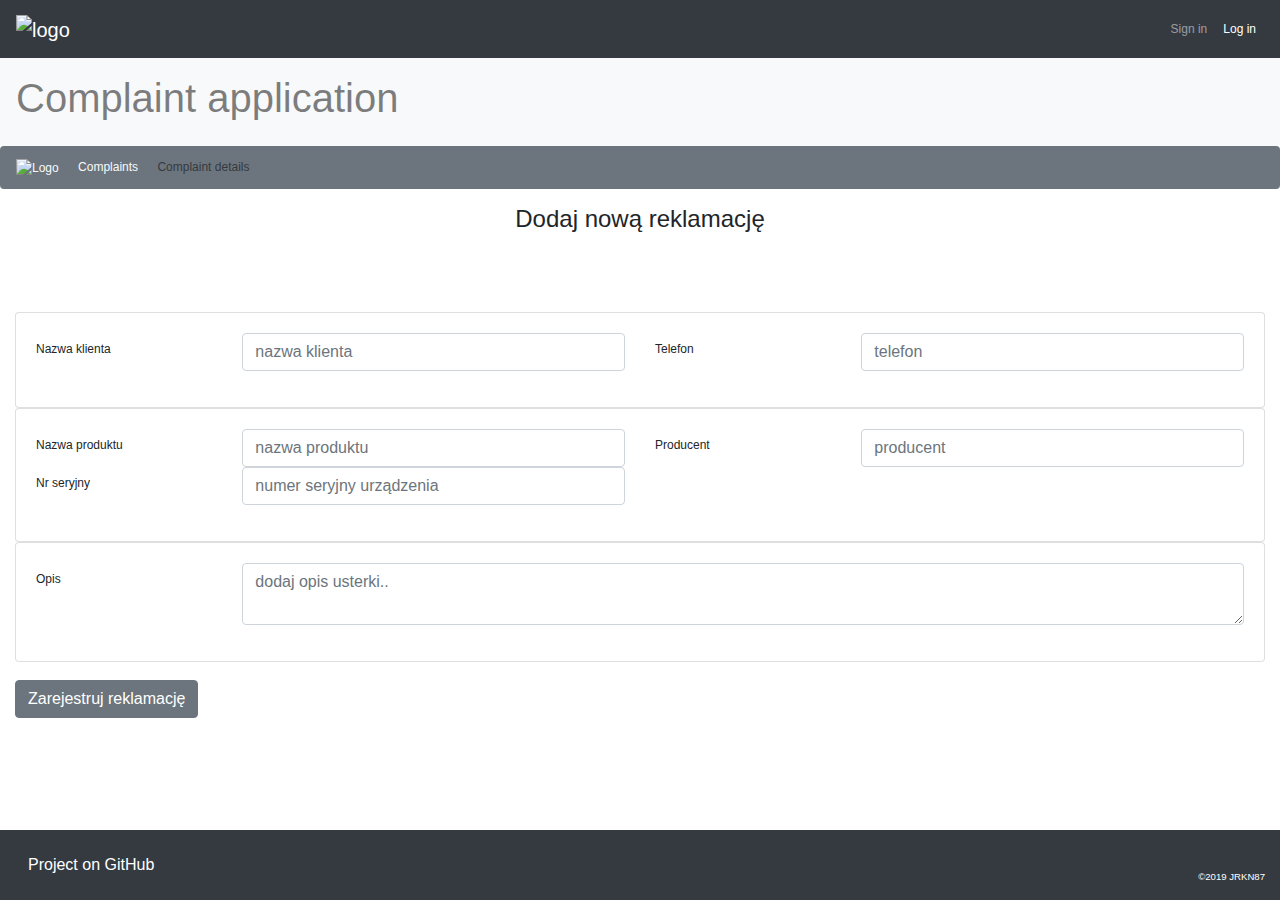
==== main/resources/templates/add-complaint.html @ c2c57b22 "Add github link on the site." ====
<!DOCTYPE html>
<html lang="en" xmlns:th="http://www.thymeleaf.org">
<head>
  <title>Add new complaint | Portfolio_App</title>
  <meta charset="utf-8">
  <meta name="viewport" content="width=device-width, initial-scale=1">
  <!-- Latest compiled and minified CSS -->
  <link rel="stylesheet" href="https://maxcdn.bootstrapcdn.com/bootstrap/4.3.1/css/bootstrap.min.css">
  <link rel="stylesheet" href="style.css">
</head>
<body style="height: 100vh; font-size: 12px; padding: 0px;">
	<div class="row h-100">
		<div class="col-md-12">
			<nav class="navbar navbar-expand-md bg-dark navbar-dark">
				<a class="navbar-brand" href="/jrk" th:href="@{/jrk}">
					<img src="img/logo-680-sh.png" width="150px" height="100%" alt="logo">
				</a>
				<ul class="navbar-nav  mr-auto"></ul>
				<ul class="navbar-nav">
					<li class="nav-item">
						<a class="nav-link" href="#">Sign in</a>
					</li>
					<li class="nav-item active">
						<a class="nav-link" href="#">Log in</a>
					</li>
				</ul>
			</nav>
			<nav class="navbar bg-light navbar-light">
				<span class="navbar-text">
					<h1>Complaint application</h1>
				</span>
			</nav>
			<nav aria-label="breadcrumb" style="border-radius: 0px">
				<ol class="breadcrumb bg-secondary">
					<li class="breadcrumb-item"><a href="/jrk" th:href="@{/jrk}" class="text-light">
						<img src="img/home-icon.png" alt="Logo" style="width:20px; height: auto"></a></li>
					<li class="breadcrumb-item"><a href="/complaints" th:href="@{/complaints}" class="text-light">Complaints</a></li>
					<li class="breadcrumb-item text-dark active" aria-current="page">Complaint details</li>
				</ol>
			</nav>
			<div class="d-flex justify-content-center" style="margin: 15px 0;">
				<h4>Dodaj nową reklamację</h4>
			</div>
		</div>
		<div class="col-md-12">
			<div class="container-fluid">
				<div class="row">
					<div class="col">
						<div class="row">
							<div class="col-md-12">
				<!--CONTENT START-->
				
				<form action="/add-complaint" th:action="@{/add-complaint}" method="post" th:object="${complaint}" class="justify-content-md-center">
				<!--CLIENT-INFO-->		
					<div class="card">
						<div class="card-body">
							<div class="form-group row">
								<label for="nazwa" class="col-sm-2 col-form-label">Nazwa klienta</label>
								<div class="col-sm-4">
									<input th:field="*{client.clientName}"  type="text" class="form-control" id="nazwa" placeholder="nazwa klienta">
								</div>
								<label for="tel" class="col-sm-2 col-form-label">Telefon</label>
								<div class="col-sm-4">
									<input th:field="*{client.phoneNumber}"  type="tel" class="form-control" id="tel" placeholder="telefon">
								</div>
							</div>
						</div>
					</div>
				<!--PRODUCT-INFO-->			
					<div class="card">
						<div class="card-body">
							<div class="form-group row">
								<label for="nazwa_produktu" class="col-sm-2 col-form-label">Nazwa produktu</label>
								<div class="col-sm-4">
									<input th:field="*{product.productName}"  type="text" class="form-control" id="nazwa_produktu" placeholder="nazwa produktu">
								</div>
								<label for="producent" class="col-sm-2 col-form-label">Producent</label>
								<div class="col-sm-4">
									<input th:field="*{product.producer}"  type="text" class="form-control" id="producent" placeholder="producent">
								</div>
								<label for="nr_seryjny" class="col-sm-2 col-form-label">Nr seryjny</label>
								<div class="col-sm-4">
									<input th:field="*{product.serialNumber}" type="numer" class="form-control" id="nr_seryjny" placeholder="numer seryjny urządzenia">
								</div>
							</div>
						</div>
					</div>
				<!--DESCRIPTION-->			
					<div class="card">
						<div class="card-body">
							<div class="form-group row">
								<label for="nr_seryjny" class="col-sm-2 col-form-label">Opis</label>
								<div class="col-sm-10">
									<textarea th:field="*{description}" class="form-control" aria-label="Dodaj opis:" placeholder="dodaj opis usterki.."></textarea>
								</div>
							</div>
						</div>
					</div>

					<br><input class="btn btn-secondary" type="submit" value="Zarejestruj reklamację">

				</form>
				
				<!--CONTENT END-->
							</div>
						</div>
					</div>
				</div>
			</div>
		</div>
		<div class="col-md-12 align-self-end">
			<footer class="bg-dark text-white">
			<div class="container-fluid py-3">
					<div class="row">
							<div class="col-md-6">
								<a href="https://github.com/jrkn87/spring-app-deployed.git'" class="btn btn-link text-white">Project on GitHub</a>
							</div>
							<div class="col-md-3"></div>
							<div class="col-md-3 text-right small align-self-end">©2019 JRKN87</div>
					</div>
			</div>
	</footer>
		</div>
	</div>
</body>
</html>
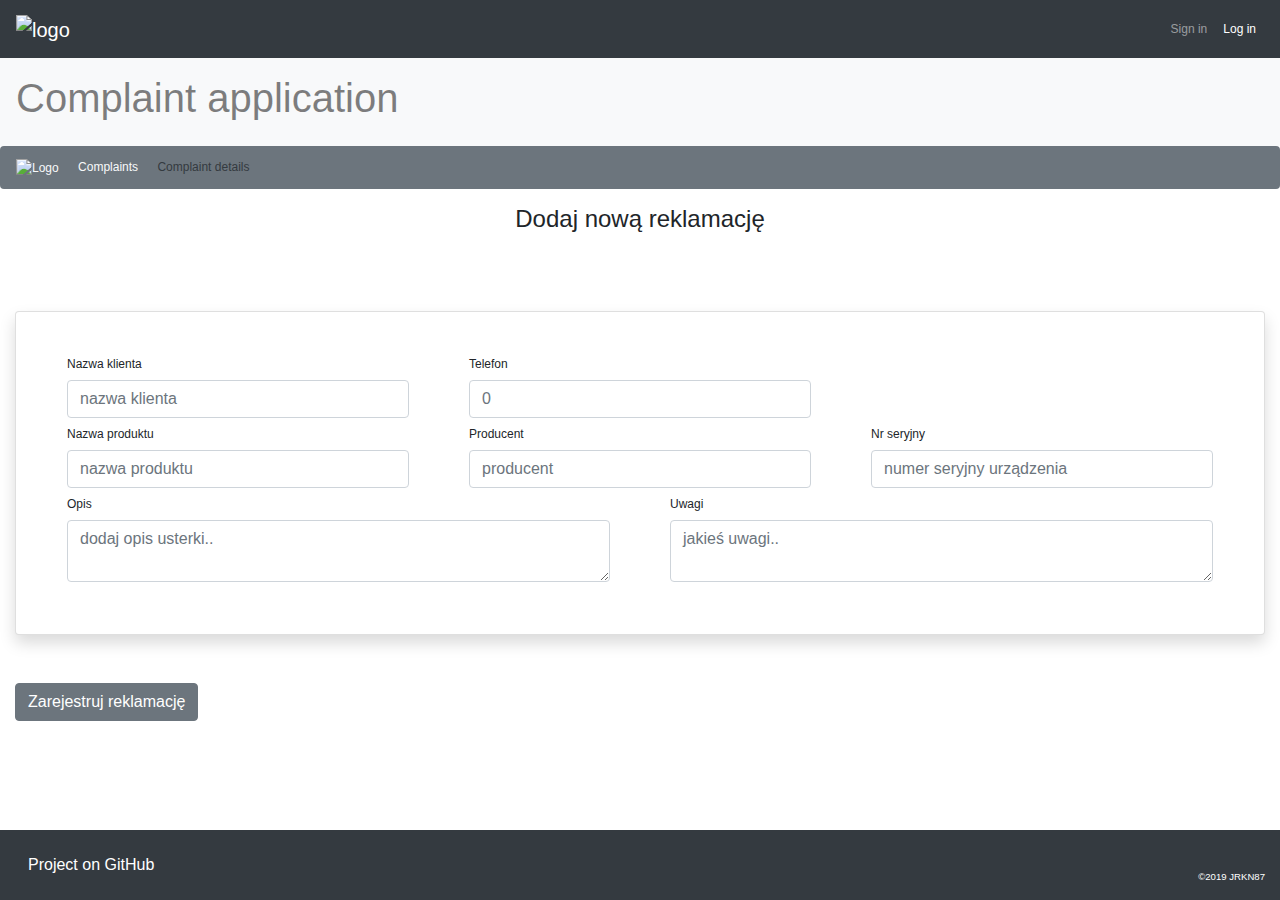
==== commit b5449ffa: "Deploy to server new version. Templates improve." ====
--- a/main/resources/templates/add-complaint.html
+++ b/main/resources/templates/add-complaint.html
@@ -13,7 +13,7 @@
 		<div class="col-md-12">
 			<nav class="navbar navbar-expand-md bg-dark navbar-dark">
 				<a class="navbar-brand" href="/jrk" th:href="@{/jrk}">
-					<img src="img/logo-680-sh.png" width="150px" height="100%" alt="logo">
+					<img src="img/logo-white.png" width="150px" height="100%" alt="logo">
 				</a>
 				<ul class="navbar-nav  mr-auto"></ul>
 				<ul class="navbar-nav">
@@ -51,53 +51,63 @@
 				<!--CONTENT START-->
 				
 				<form action="/add-complaint" th:action="@{/add-complaint}" method="post" th:object="${complaint}" class="justify-content-md-center">
-				<!--CLIENT-INFO-->		
-					<div class="card">
-						<div class="card-body">
-							<div class="form-group row">
-								<label for="nazwa" class="col-sm-2 col-form-label">Nazwa klienta</label>
-								<div class="col-sm-4">
-									<input th:field="*{client.clientName}"  type="text" class="form-control" id="nazwa" placeholder="nazwa klienta">
-								</div>
-								<label for="tel" class="col-sm-2 col-form-label">Telefon</label>
-								<div class="col-sm-4">
-									<input th:field="*{client.phoneNumber}"  type="tel" class="form-control" id="tel" placeholder="telefon">
+					<!--CLIENT-INFO-->
+						<div class="card shadow p-3 mb-5 bg-white rounded">
+							<div class="card-body">
+								<div class="form-group row">
+									<div class="col-lg-4">
+										<label for="nazwa" class="col-lg-12 col-form-label">Nazwa klienta</label>
+										<div class="col-lg-12">
+											<input th:field="*{client.clientName}"  type="text" class="form-control" id="nazwa" placeholder="nazwa klienta">
+										</div>
+									</div>
+									<div class="col-lg-4">
+										<label for="tel" class="col-lg-12 col-form-label">Telefon</label>
+										<div class="col-lg-12">
+											<input th:field="*{client.phoneNumber}"  type="tel" class="form-control" id="tel" placeholder="0">
+										</div>
+									</div>
+									<div class="col-lg-4">
+
+									</div>
+									<div class="col-lg-4">
+										<label for="nazwa_produktu" class="col-lg-12 col-form-label">Nazwa produktu</label>
+										<div class="col-lg-12">
+											<input th:field="*{product.productName}"  type="text" class="form-control" id="nazwa_produktu" placeholder="nazwa produktu">
+										</div>
+									</div>
+									<div class="col-lg-4">
+										<label for="producent" class="col-lg-12 col-form-label">Producent</label>
+										<div class="col-lg-12">
+											<input th:field="*{product.producer}"  type="text" class="form-control" id="producent" placeholder="producent">
+										</div>
+									</div>
+									<div class="col-lg-4">
+										<label for="nr_seryjny" class="col-lg-12 col-form-label">Nr seryjny</label>
+										<div class="col-lg-12">
+											<input th:field="*{product.serialNumber}" type="numer" class="form-control" id="nr_seryjny" placeholder="numer seryjny urządzenia">
+										</div>
+									</div>
+									<div class="col-lg-12">
+
+									</div>
+									<div class="col-lg-6">
+										<label for="opis" class="col-sm-12 col-form-label">Opis</label>
+										<div class="col-sm-12">
+											<textarea th:field="*{description}" class="form-control" id="opis" aria-label="Dodaj opis:" placeholder="dodaj opis usterki.."></textarea>
+										</div>
+									</div>
+									<div class="col-lg-6">
+										<label for="uwagi" class="col-sm-12 col-form-label">Uwagi</label>
+										<div class="col-sm-12">
+											<textarea th:field="*{comment}" class="form-control" id="uwagi" aria-label="Jakieś uwagi:" placeholder="jakieś uwagi.."></textarea>
+										</div>
+									</div>
 								</div>
 							</div>
 						</div>
-					</div>
-				<!--PRODUCT-INFO-->			
-					<div class="card">
-						<div class="card-body">
-							<div class="form-group row">
-								<label for="nazwa_produktu" class="col-sm-2 col-form-label">Nazwa produktu</label>
-								<div class="col-sm-4">
-									<input th:field="*{product.productName}"  type="text" class="form-control" id="nazwa_produktu" placeholder="nazwa produktu">
-								</div>
-								<label for="producent" class="col-sm-2 col-form-label">Producent</label>
-								<div class="col-sm-4">
-									<input th:field="*{product.producer}"  type="text" class="form-control" id="producent" placeholder="producent">
-								</div>
-								<label for="nr_seryjny" class="col-sm-2 col-form-label">Nr seryjny</label>
-								<div class="col-sm-4">
-									<input th:field="*{product.serialNumber}" type="numer" class="form-control" id="nr_seryjny" placeholder="numer seryjny urządzenia">
-								</div>
-							</div>
-						</div>
-					</div>
-				<!--DESCRIPTION-->			
-					<div class="card">
-						<div class="card-body">
-							<div class="form-group row">
-								<label for="nr_seryjny" class="col-sm-2 col-form-label">Opis</label>
-								<div class="col-sm-10">
-									<textarea th:field="*{description}" class="form-control" aria-label="Dodaj opis:" placeholder="dodaj opis usterki.."></textarea>
-								</div>
-							</div>
-						</div>
-					</div>
 
-					<br><input class="btn btn-secondary" type="submit" value="Zarejestruj reklamację">
+						<input class="btn btn-secondary" type="submit" value="Zarejestruj reklamację">
 
 				</form>
 				
@@ -113,7 +123,7 @@
 			<div class="container-fluid py-3">
 					<div class="row">
 							<div class="col-md-6">
-								<a href="https://github.com/jrkn87/spring-app-deployed.git'" class="btn btn-link text-white">Project on GitHub</a>
+								<a href="https://github.com/jrkn87/spring-app-deployed.git" target="_blank" class="btn btn-link text-white">Project on GitHub</a>
 							</div>
 							<div class="col-md-3"></div>
 							<div class="col-md-3 text-right small align-self-end">©2019 JRKN87</div>
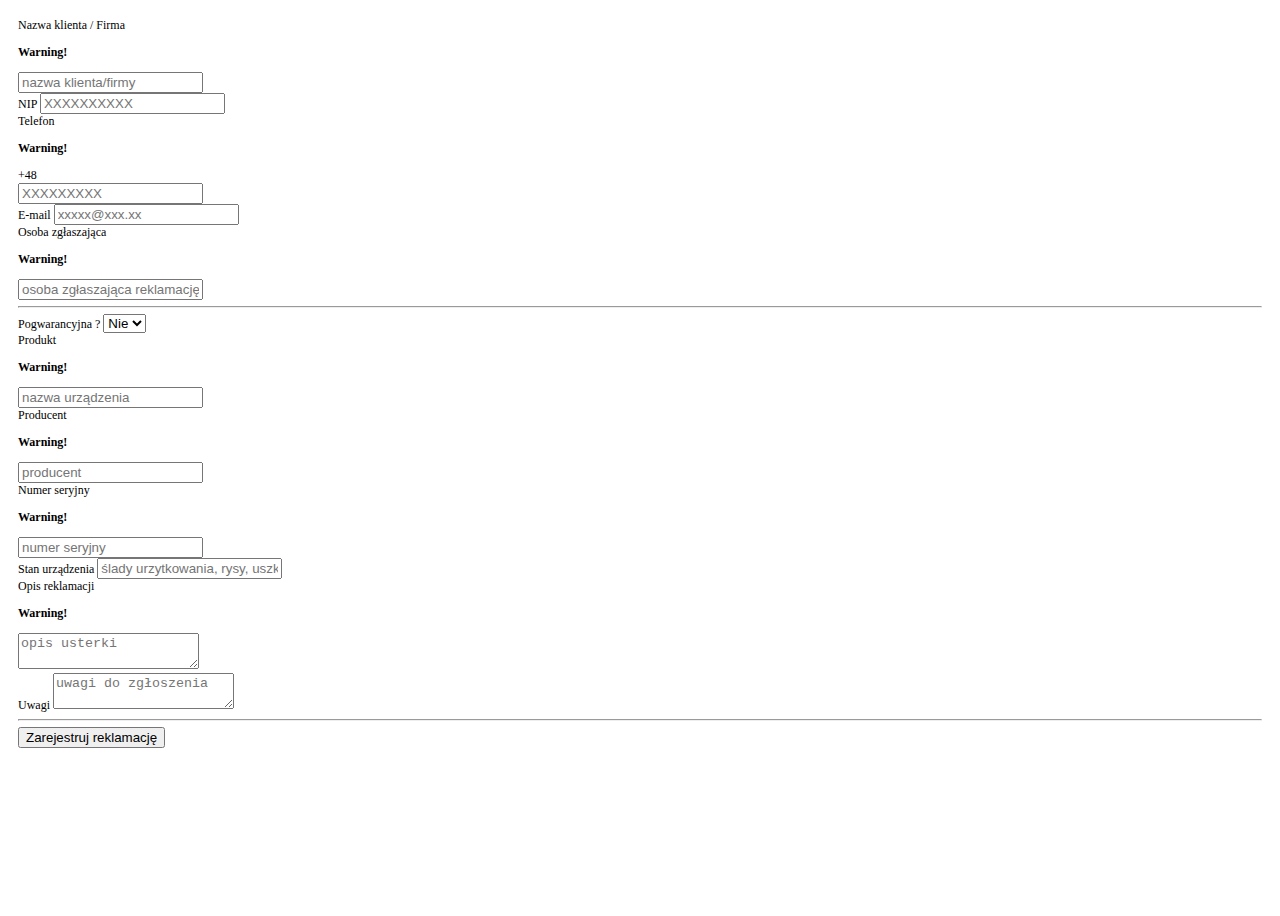
==== commit 6296dbbb: "Add new login i register form and validation." ====
--- a/main/resources/templates/add-complaint.html
+++ b/main/resources/templates/add-complaint.html
@@ -1,136 +1,127 @@
 <!DOCTYPE html>
 <html lang="en" xmlns:th="http://www.thymeleaf.org">
-<head>
+<head th:insert="fragments/template::head">
   <title>Add new complaint | Portfolio_App</title>
-  <meta charset="utf-8">
-  <meta name="viewport" content="width=device-width, initial-scale=1">
-  <!-- Latest compiled and minified CSS -->
-  <link rel="stylesheet" href="https://maxcdn.bootstrapcdn.com/bootstrap/4.3.1/css/bootstrap.min.css">
-  <link rel="stylesheet" href="style.css">
 </head>
 <body style="height: 100vh; font-size: 12px; padding: 0px;">
 	<div class="row h-100">
+		<div th:insert="fragments/template::myMenu" class="col-md-12"></div>
 		<div class="col-md-12">
-			<nav class="navbar navbar-expand-md bg-dark navbar-dark">
-				<a class="navbar-brand" href="/jrk" th:href="@{/jrk}">
-					<img src="img/logo-white.png" width="150px" height="100%" alt="logo">
-				</a>
-				<ul class="navbar-nav  mr-auto"></ul>
-				<ul class="navbar-nav">
-					<li class="nav-item">
-						<a class="nav-link" href="#">Sign in</a>
-					</li>
-					<li class="nav-item active">
-						<a class="nav-link" href="#">Log in</a>
-					</li>
-				</ul>
-			</nav>
-			<nav class="navbar bg-light navbar-light">
-				<span class="navbar-text">
-					<h1>Complaint application</h1>
-				</span>
-			</nav>
-			<nav aria-label="breadcrumb" style="border-radius: 0px">
-				<ol class="breadcrumb bg-secondary">
-					<li class="breadcrumb-item"><a href="/jrk" th:href="@{/jrk}" class="text-light">
-						<img src="img/home-icon.png" alt="Logo" style="width:20px; height: auto"></a></li>
-					<li class="breadcrumb-item"><a href="/complaints" th:href="@{/complaints}" class="text-light">Complaints</a></li>
-					<li class="breadcrumb-item text-dark active" aria-current="page">Complaint details</li>
-				</ol>
-			</nav>
-			<div class="d-flex justify-content-center" style="margin: 15px 0;">
-				<h4>Dodaj nową reklamację</h4>
-			</div>
-		</div>
-		<div class="col-md-12">
-			<div class="container-fluid">
+			<div class="container">
 				<div class="row">
 					<div class="col">
 						<div class="row">
-							<div class="col-md-12">
+							<div class="col-md-12" style="padding: 10px">
 				<!--CONTENT START-->
-				
+
 				<form action="/add-complaint" th:action="@{/add-complaint}" method="post" th:object="${complaint}" class="justify-content-md-center">
-					<!--CLIENT-INFO-->
 						<div class="card shadow p-3 mb-5 bg-white rounded">
 							<div class="card-body">
 								<div class="form-group row">
-									<div class="col-lg-4">
-										<label for="nazwa" class="col-lg-12 col-form-label">Nazwa klienta</label>
-										<div class="col-lg-12">
-											<input th:field="*{client.clientName}"  type="text" class="form-control" id="nazwa" placeholder="nazwa klienta">
-										</div>
+									<!--CLIENT-INFO-->
+									<div class="col-md-6 form-group">
+										<label for="clientName" class="form-label">Nazwa klienta / Firma</label>
+										<p class="text-danger" th:if="${#fields.hasErrors('client.clientName')}">
+											<strong th:errors="*{client.clientName}">Warning!</strong>
+										</p>
+										<input th:field="*{client.clientName}" type="text" class="form-control form-control-sm" id="clientName" placeholder="nazwa klienta/firmy">
 									</div>
-									<div class="col-lg-4">
-										<label for="tel" class="col-lg-12 col-form-label">Telefon</label>
-										<div class="col-lg-12">
-											<input th:field="*{client.phoneNumber}"  type="tel" class="form-control" id="tel" placeholder="0">
-										</div>
+									<div class="col-md-6 form-group">
+										<label for="nip" class="form-label">NIP</label>
+										<input th:field="*{client.nip}" type="numer" class="form-control form-control-sm" id="nip" placeholder="XXXXXXXXXX">
 									</div>
-									<div class="col-lg-4">
-
+									  <div class="col-md-6 form-group">
+										<label class="form-label" for="tel">Telefon</label>
+										  <p class="text-danger" th:if="${#fields.hasErrors('client.phoneNumber')}">
+											  <strong th:errors="*{client.phoneNumber}">Warning!</strong>
+										  </p>
+											<div class="input-group">
+											  <div class="input-group-prepend">
+												<div class="input-group-text form-control-sm">+48</div>
+											  </div>
+											  <input th:field="*{client.phoneNumber}" type="tel" class="form-control form-control-sm" id="tel" placeholder="XXXXXXXXX">
+											</div>
+									  </div>
+									<div class="col-md-6 form-group">
+										<label for="email" class="form-label">E-mail</label>
+										<input th:field="*{client.email}" type="email" class="form-control form-control-sm" id="email" placeholder="xxxxx@xxx.xx">
 									</div>
-									<div class="col-lg-4">
-										<label for="nazwa_produktu" class="col-lg-12 col-form-label">Nazwa produktu</label>
-										<div class="col-lg-12">
-											<input th:field="*{product.productName}"  type="text" class="form-control" id="nazwa_produktu" placeholder="nazwa produktu">
-										</div>
+									<div class="col-md-6 form-group">
+										<label for="advertising" class="form-label">Osoba zgłaszająca</label>
+										<p class="text-danger" th:if="${#fields.hasErrors('client.advertising')}">
+											<strong th:errors="*{client.advertising}">Warning!</strong>
+										</p>
+										<input th:field="*{client.advertising}" type="text" class="form-control form-control-sm" id="advertising" placeholder="osoba zgłaszająca reklamację">
 									</div>
-									<div class="col-lg-4">
-										<label for="producent" class="col-lg-12 col-form-label">Producent</label>
-										<div class="col-lg-12">
-											<input th:field="*{product.producer}"  type="text" class="form-control" id="producent" placeholder="producent">
-										</div>
+									<div class="col-md-12">
+										<hr>
 									</div>
-									<div class="col-lg-4">
-										<label for="nr_seryjny" class="col-lg-12 col-form-label">Nr seryjny</label>
-										<div class="col-lg-12">
-											<input th:field="*{product.serialNumber}" type="numer" class="form-control" id="nr_seryjny" placeholder="numer seryjny urządzenia">
-										</div>
+									<!--CLIENT-INFO-END-->
+									<!--PRODUCT-INFO-->
+									  <div class="col-md-6 form-group">
+										<label for="isWarranty">Pogwarancyjna ?</label>
+										<select class="form-control form-control-sm" id="isWarranty">
+										  <option value="Tak">Tak</option>
+										  <option value="Nie" selected>Nie</option>
+										</select>
+									  </div>
+									  <div class="col-md-6 form-group">
+									  </div>
+									<div class="col-md-6 form-group">
+										<label for="productName" class="form-label">Produkt</label>
+										<p class="text-danger" th:if="${#fields.hasErrors('product.productName')}">
+											<strong th:errors="*{product.productName}">Warning!</strong>
+										</p>
+										<input th:field="*{product.productName}" type="text" class="form-control form-control-sm" id="productName" placeholder="nazwa urządzenia">
 									</div>
-									<div class="col-lg-12">
-
+									<div class="col-md-6 form-group">
+										<label for="producer" class="form-label">Producent</label>
+										<p class="text-danger" th:if="${#fields.hasErrors('product.producer')}">
+											<strong th:errors="*{product.producer}">Warning!</strong>
+										</p>
+										<input th:field="*{product.producer}" type="text" class="form-control form-control-sm" id="producer" placeholder="producent">
 									</div>
-									<div class="col-lg-6">
-										<label for="opis" class="col-sm-12 col-form-label">Opis</label>
-										<div class="col-sm-12">
-											<textarea th:field="*{description}" class="form-control" id="opis" aria-label="Dodaj opis:" placeholder="dodaj opis usterki.."></textarea>
-										</div>
+									<div class="col-md-6 form-group">
+										<label for="serialNumber" class="form-label">Numer seryjny</label>
+										<p class="text-danger" th:if="${#fields.hasErrors('product.serialNumber')}">
+											<strong th:errors="*{product.serialNumber}">Warning!</strong>
+										</p>
+										<input th:field="*{product.serialNumber}" type="text" class="form-control form-control-sm" id="serialNumber" placeholder="numer seryjny">
 									</div>
-									<div class="col-lg-6">
-										<label for="uwagi" class="col-sm-12 col-form-label">Uwagi</label>
-										<div class="col-sm-12">
-											<textarea th:field="*{comment}" class="form-control" id="uwagi" aria-label="Jakieś uwagi:" placeholder="jakieś uwagi.."></textarea>
-										</div>
+									<div class="col-md-6 form-group">
+										<label for="deviceStatus" class="form-label">Stan urządzenia</label>
+										<input th:field="*{product.deviceStatus}" type="text" class="form-control form-control-sm" id="deviceStatus" placeholder="ślady urzytkowania, rysy, uszkodzony mechanicznie..">
 									</div>
+									  <div class="col-md-6 form-group">
+										<label for="description" class="form-label">Opis reklamacji</label>
+										  <p class="text-danger" th:if="${#fields.hasErrors('description')}">
+											  <strong th:errors="*{description}">Warning!</strong>
+										  </p>
+										<textarea th:field="*{description}" type="" class="form-control form-control-sm" id="description" placeholder="opis usterki"></textarea>
+									  </div>
+									  <div class="col-md-6 form-group">
+										<label for="comment" class="form-label">Uwagi</label>
+										<textarea th:field="*{comment}" type="" class="form-control form-control-sm" id="comment" placeholder="uwagi do zgłoszenia"></textarea>
+									  </div>
+									<div class="col-md-12">
+										<hr>
+									</div>
+									<!--PRODUCT-INFO-END-->
 								</div>
 							</div>
+
+							<input class="btn btn-sm btn-secondary" type="submit" value="Zarejestruj reklamację">
 						</div>
 
-						<input class="btn btn-secondary" type="submit" value="Zarejestruj reklamację">
+				</form>
 
-				</form>
-				
 				<!--CONTENT END-->
-							</div>
 						</div>
 					</div>
 				</div>
 			</div>
 		</div>
-		<div class="col-md-12 align-self-end">
-			<footer class="bg-dark text-white">
-			<div class="container-fluid py-3">
-					<div class="row">
-							<div class="col-md-6">
-								<a href="https://github.com/jrkn87/spring-app-deployed.git" target="_blank" class="btn btn-link text-white">Project on GitHub</a>
-							</div>
-							<div class="col-md-3"></div>
-							<div class="col-md-3 text-right small align-self-end">©2019 JRKN87</div>
-					</div>
-			</div>
-	</footer>
-		</div>
+		<div th:insert="fragments/template::myFooter" class="col-md-12 align-self-end"></div>
 	</div>
 </body>
-</html>+</html>
